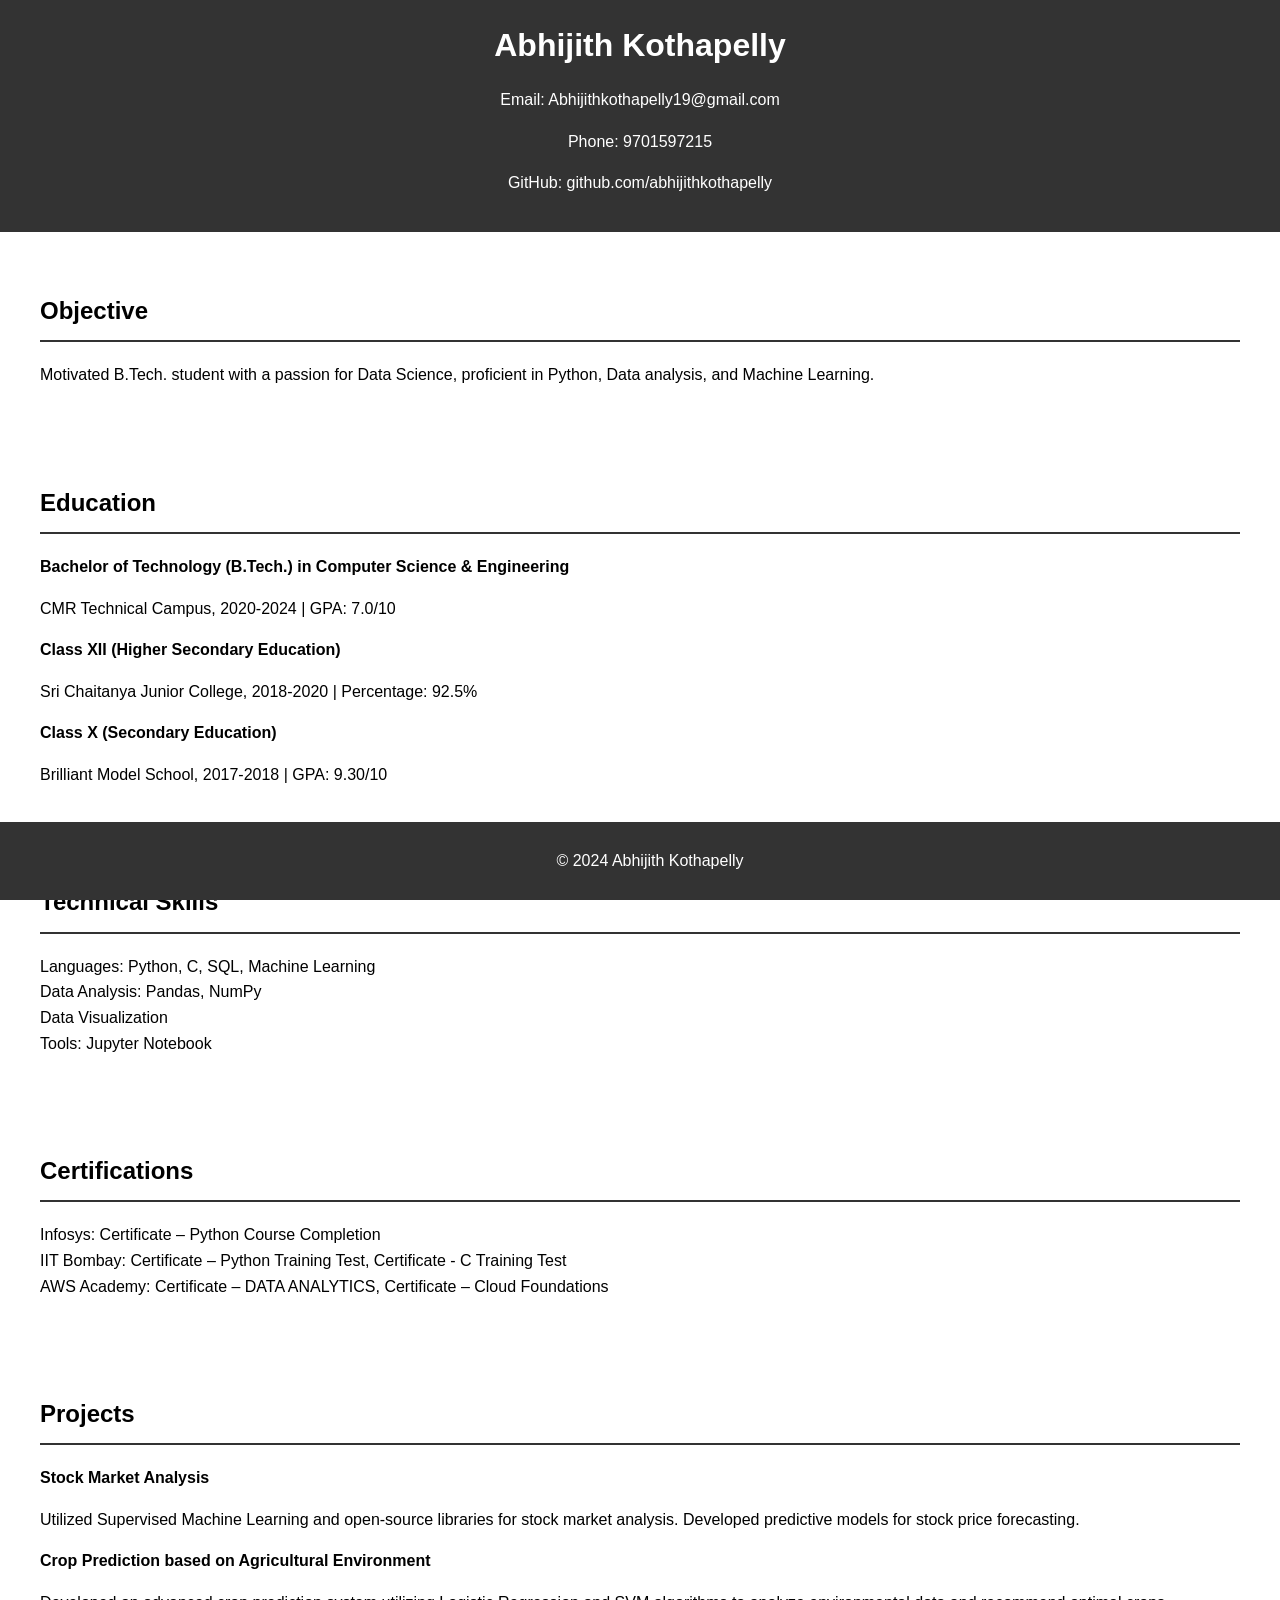
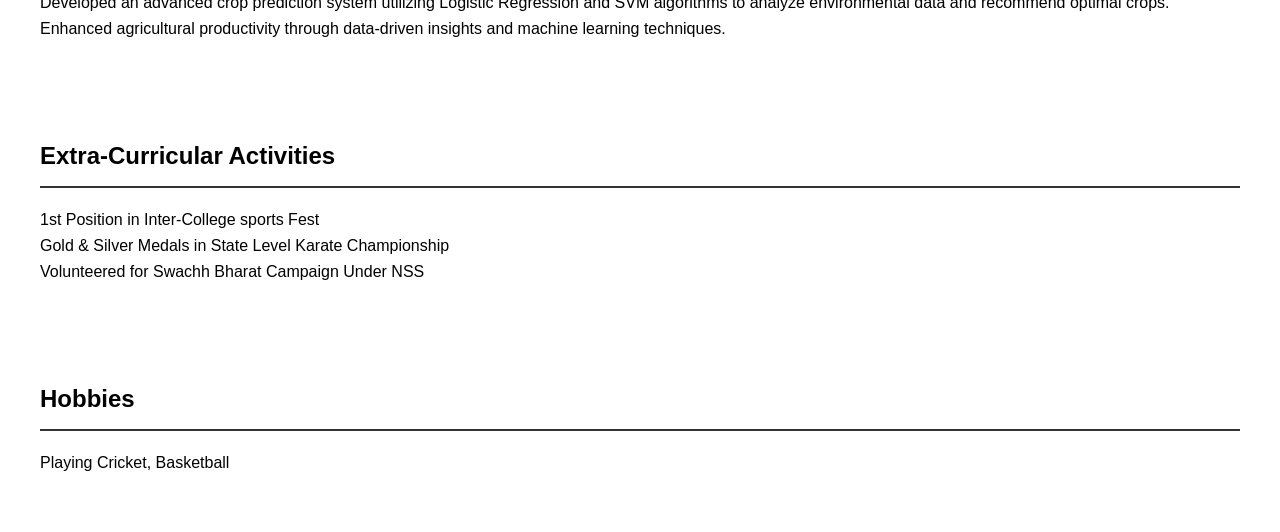
==== index.html @ 3f990ffe "Update and rename abhi.html to index.html" ====
<!DOCTYPE html>
<html lang="en">
<head>
    <meta charset="UTF-8">
    <meta name="viewport" content="width=device-width, initial-scale=1.0">
    <title>Abhijith Kothapelly's Portfolio</title>
    <link rel="stylesheet" href="styles.css">
</head>
<body>
    <header>
        <h1>Abhijith Kothapelly</h1>
        <p>Email: <a href="mailto:Abhijithkothapelly19@gmail.com">Abhijithkothapelly19@gmail.com</a></p>
        <p>Phone: 9701597215</p>
        <p>GitHub: <a href="https://github.com/abhijithkothapelly" target="_blank">github.com/abhijithkothapelly</a></p>
    </header>

    <section id="objective">
        <h2>Objective</h2>
        <p>Motivated B.Tech. student with a passion for Data Science, proficient in Python, Data analysis, and Machine Learning.</p>
    </section>

    <section id="education">
        <h2>Education</h2>
        <ul>
            <li>
                <strong>Bachelor of Technology (B.Tech.) in Computer Science & Engineering</strong>
                <p>CMR Technical Campus, 2020-2024 | GPA: 7.0/10</p>
            </li>
            <li>
                <strong>Class XII (Higher Secondary Education)</strong>
                <p>Sri Chaitanya Junior College, 2018-2020 | Percentage: 92.5%</p>
            </li>
            <li>
                <strong>Class X (Secondary Education)</strong>
                <p>Brilliant Model School, 2017-2018 | GPA: 9.30/10</p>
            </li>
        </ul>
    </section>

    <section id="skills">
        <h2>Technical Skills</h2>
        <ul>
            <li>Languages: Python, C, SQL, Machine Learning</li>
            <li>Data Analysis: Pandas, NumPy</li>
            <li>Data Visualization</li>
            <li>Tools: Jupyter Notebook</li>
        </ul>
    </section>

    <section id="certifications">
        <h2>Certifications</h2>
        <ul>
            <li>Infosys: Certificate – Python Course Completion</li>
            <li>IIT Bombay: Certificate – Python Training Test, Certificate - C Training Test</li>
            <li>AWS Academy: Certificate – DATA ANALYTICS, Certificate – Cloud Foundations</li>
        </ul>
    </section>

    <section id="projects">
        <h2>Projects</h2>
        <ul>
            <li>
                <strong>Stock Market Analysis</strong>
                <p>Utilized Supervised Machine Learning and open-source libraries for stock market analysis. Developed predictive models for stock price forecasting.</p>
            </li>
            <li>
                <strong>Crop Prediction based on Agricultural Environment</strong>
                <p>Developed an advanced crop prediction system utilizing Logistic Regression and SVM algorithms to analyze environmental data and recommend optimal crops. Enhanced agricultural productivity through data-driven insights and machine learning techniques.</p>
            </li>
        </ul>
    </section>

    <section id="activities">
        <h2>Extra-Curricular Activities</h2>
        <ul>
            <li>1st Position in Inter-College sports Fest</li>
            <li>Gold & Silver Medals in State Level Karate Championship</li>
            <li>Volunteered for Swachh Bharat Campaign Under NSS</li>
        </ul>
    </section>

    <section id="hobbies">
        <h2>Hobbies</h2>
        <p>Playing Cricket, Basketball</p>
    </section>

    <footer>
        <p>© 2024 Abhijith Kothapelly</p>
    </footer>

    <script src="scripts.js"></script>
</body>
</html>
---- styles.css ----
body {
    font-family: Arial, sans-serif;
    line-height: 1.6;
    margin: 0;
    padding: 0;
}

header {
    background: #333;
    color: #fff;
    padding: 20px;
    text-align: center;
}

header h1 {
    margin: 0;
}

header a {
    color: #fff;
    text-decoration: none;
}

section {
    padding: 20px;
    margin: 20px;
}

h2 {
    border-bottom: 2px solid #333;
    padding-bottom: 10px;
}

ul {
    list-style-type: none;
    padding: 0;
}

footer {
    background: #333;
    color: #fff;
    text-align: center;
    padding: 10px;
    position: fixed;
    bottom: 0;
    width: 100%;
}
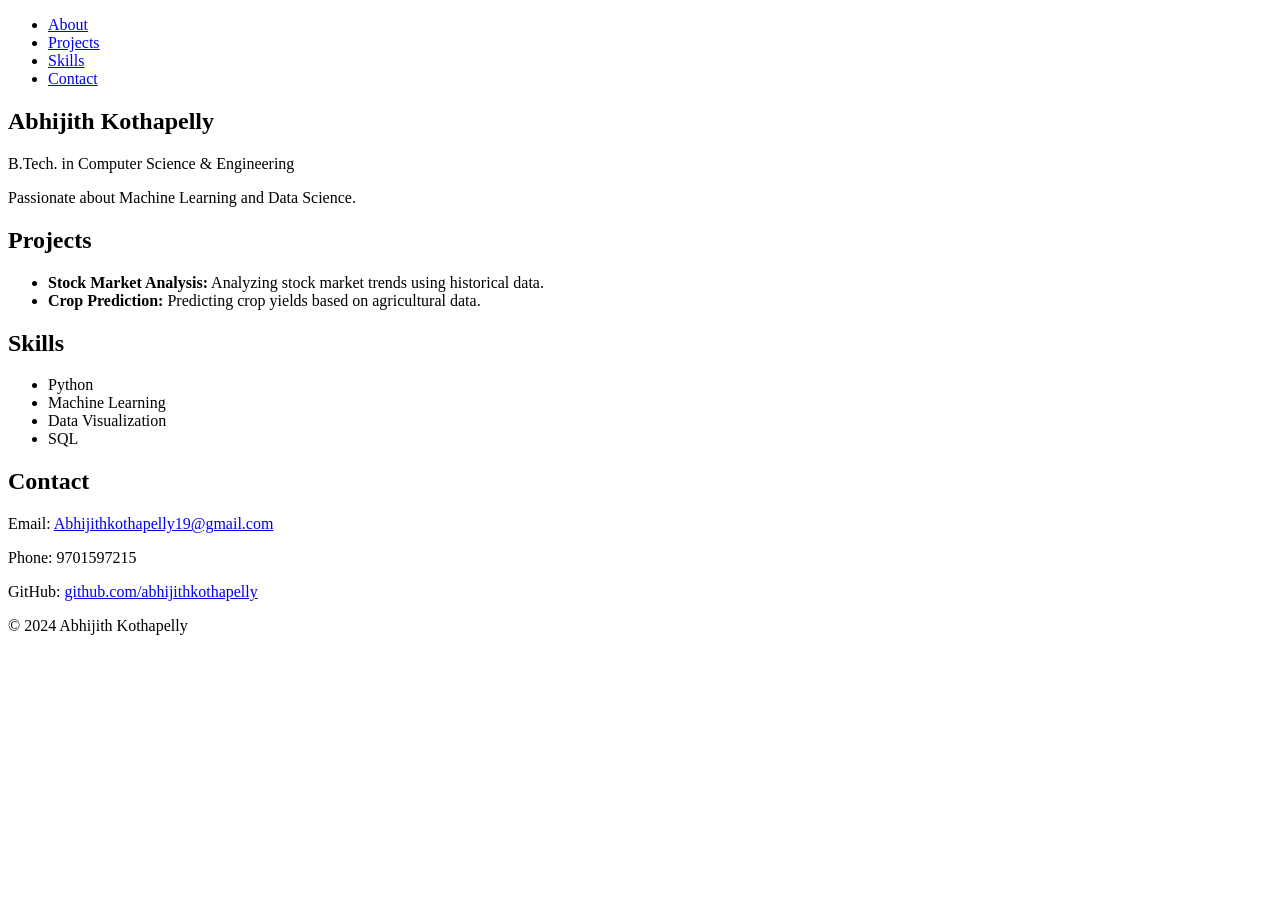
==== commit 87e6cece: "Update index.html" ====
--- a/index.html
+++ b/index.html
@@ -4,90 +4,55 @@
     <meta charset="UTF-8">
     <meta name="viewport" content="width=device-width, initial-scale=1.0">
     <title>Abhijith Kothapelly's Portfolio</title>
-    <link rel="stylesheet" href="styles.css">
+    <link rel="stylesheet" href="style.css">
 </head>
 <body>
     <header>
+        <nav>
+            <ul>
+                <li><a href="#about">About</a></li>
+                <li><a href="#projects">Projects</a></li>
+                <li><a href="#skills">Skills</a></li>
+                <li><a href="#contact">Contact</a></li>
+            </ul>
+        </nav>
+    </header>
+
+    <section id="about" class="section">
         <h1>Abhijith Kothapelly</h1>
+        <p>B.Tech. in Computer Science & Engineering</p>
+        <p>Passionate about Machine Learning and Data Science.</p>
+    </section>
+
+    <section id="projects" class="section">
+        <h2>Projects</h2>
+        <ul>
+            <li><strong>Stock Market Analysis:</strong> Analyzing stock market trends using historical data.</li>
+            <li><strong>Crop Prediction:</strong> Predicting crop yields based on agricultural data.</li>
+        </ul>
+    </section>
+
+    <section id="skills" class="section">
+        <h2>Skills</h2>
+        <ul>
+            <li>Python</li>
+            <li>Machine Learning</li>
+            <li>Data Visualization</li>
+            <li>SQL</li>
+        </ul>
+    </section>
+
+    <section id="contact" class="section">
+        <h2>Contact</h2>
         <p>Email: <a href="mailto:Abhijithkothapelly19@gmail.com">Abhijithkothapelly19@gmail.com</a></p>
         <p>Phone: 9701597215</p>
         <p>GitHub: <a href="https://github.com/abhijithkothapelly" target="_blank">github.com/abhijithkothapelly</a></p>
-    </header>
-
-    <section id="objective">
-        <h2>Objective</h2>
-        <p>Motivated B.Tech. student with a passion for Data Science, proficient in Python, Data analysis, and Machine Learning.</p>
-    </section>
-
-    <section id="education">
-        <h2>Education</h2>
-        <ul>
-            <li>
-                <strong>Bachelor of Technology (B.Tech.) in Computer Science & Engineering</strong>
-                <p>CMR Technical Campus, 2020-2024 | GPA: 7.0/10</p>
-            </li>
-            <li>
-                <strong>Class XII (Higher Secondary Education)</strong>
-                <p>Sri Chaitanya Junior College, 2018-2020 | Percentage: 92.5%</p>
-            </li>
-            <li>
-                <strong>Class X (Secondary Education)</strong>
-                <p>Brilliant Model School, 2017-2018 | GPA: 9.30/10</p>
-            </li>
-        </ul>
-    </section>
-
-    <section id="skills">
-        <h2>Technical Skills</h2>
-        <ul>
-            <li>Languages: Python, C, SQL, Machine Learning</li>
-            <li>Data Analysis: Pandas, NumPy</li>
-            <li>Data Visualization</li>
-            <li>Tools: Jupyter Notebook</li>
-        </ul>
-    </section>
-
-    <section id="certifications">
-        <h2>Certifications</h2>
-        <ul>
-            <li>Infosys: Certificate – Python Course Completion</li>
-            <li>IIT Bombay: Certificate – Python Training Test, Certificate - C Training Test</li>
-            <li>AWS Academy: Certificate – DATA ANALYTICS, Certificate – Cloud Foundations</li>
-        </ul>
-    </section>
-
-    <section id="projects">
-        <h2>Projects</h2>
-        <ul>
-            <li>
-                <strong>Stock Market Analysis</strong>
-                <p>Utilized Supervised Machine Learning and open-source libraries for stock market analysis. Developed predictive models for stock price forecasting.</p>
-            </li>
-            <li>
-                <strong>Crop Prediction based on Agricultural Environment</strong>
-                <p>Developed an advanced crop prediction system utilizing Logistic Regression and SVM algorithms to analyze environmental data and recommend optimal crops. Enhanced agricultural productivity through data-driven insights and machine learning techniques.</p>
-            </li>
-        </ul>
-    </section>
-
-    <section id="activities">
-        <h2>Extra-Curricular Activities</h2>
-        <ul>
-            <li>1st Position in Inter-College sports Fest</li>
-            <li>Gold & Silver Medals in State Level Karate Championship</li>
-            <li>Volunteered for Swachh Bharat Campaign Under NSS</li>
-        </ul>
-    </section>
-
-    <section id="hobbies">
-        <h2>Hobbies</h2>
-        <p>Playing Cricket, Basketball</p>
     </section>
 
     <footer>
-        <p>© 2024 Abhijith Kothapelly</p>
+        <p>&copy; 2024 Abhijith Kothapelly</p>
     </footer>
 
-    <script src="scripts.js"></script>
+    <script src="script.js"></script>
 </body>
 </html>
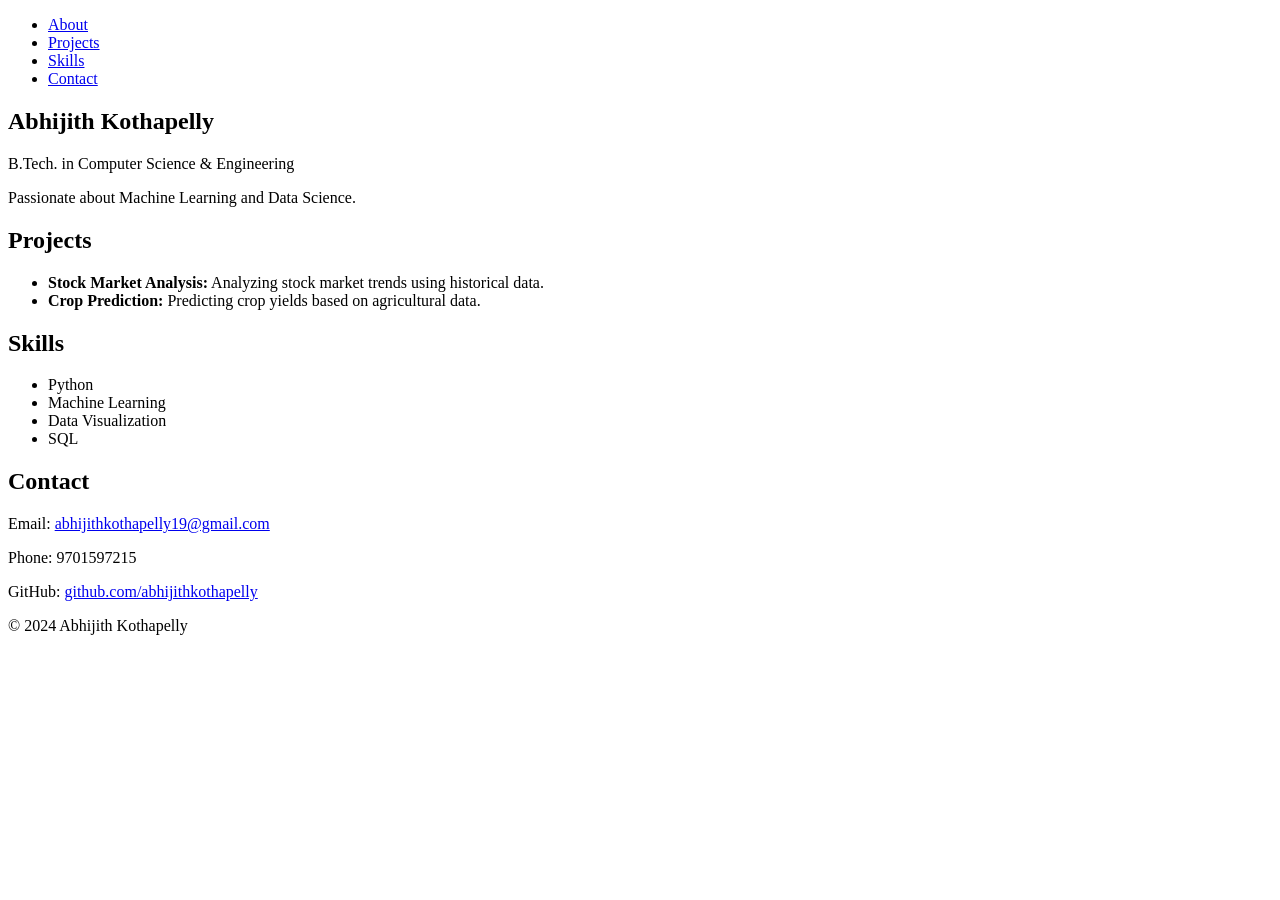
==== commit ceef9c19: "Update index.html" ====
--- a/index.html
+++ b/index.html
@@ -4,7 +4,7 @@
     <meta charset="UTF-8">
     <meta name="viewport" content="width=device-width, initial-scale=1.0">
     <title>Abhijith Kothapelly's Portfolio</title>
-    <link rel="stylesheet" href="style.css">
+    <link rel="stylesheet" href="css/style.css">
 </head>
 <body>
     <header>
@@ -18,13 +18,13 @@
         </nav>
     </header>
 
-    <section id="about" class="section">
+    <section id="about">
         <h1>Abhijith Kothapelly</h1>
         <p>B.Tech. in Computer Science & Engineering</p>
         <p>Passionate about Machine Learning and Data Science.</p>
     </section>
 
-    <section id="projects" class="section">
+    <section id="projects">
         <h2>Projects</h2>
         <ul>
             <li><strong>Stock Market Analysis:</strong> Analyzing stock market trends using historical data.</li>
@@ -32,7 +32,7 @@
         </ul>
     </section>
 
-    <section id="skills" class="section">
+    <section id="skills">
         <h2>Skills</h2>
         <ul>
             <li>Python</li>
@@ -42,9 +42,9 @@
         </ul>
     </section>
 
-    <section id="contact" class="section">
+    <section id="contact">
         <h2>Contact</h2>
-        <p>Email: <a href="mailto:Abhijithkothapelly19@gmail.com">Abhijithkothapelly19@gmail.com</a></p>
+        <p>Email: <a href="mailto:Abhijithkothapelly19@gmail.com">abhijithkothapelly19@gmail.com</a></p>
         <p>Phone: 9701597215</p>
         <p>GitHub: <a href="https://github.com/abhijithkothapelly" target="_blank">github.com/abhijithkothapelly</a></p>
     </section>
@@ -53,6 +53,6 @@
         <p>&copy; 2024 Abhijith Kothapelly</p>
     </footer>
 
-    <script src="script.js"></script>
+    <script src="js/script.js"></script>
 </body>
 </html>
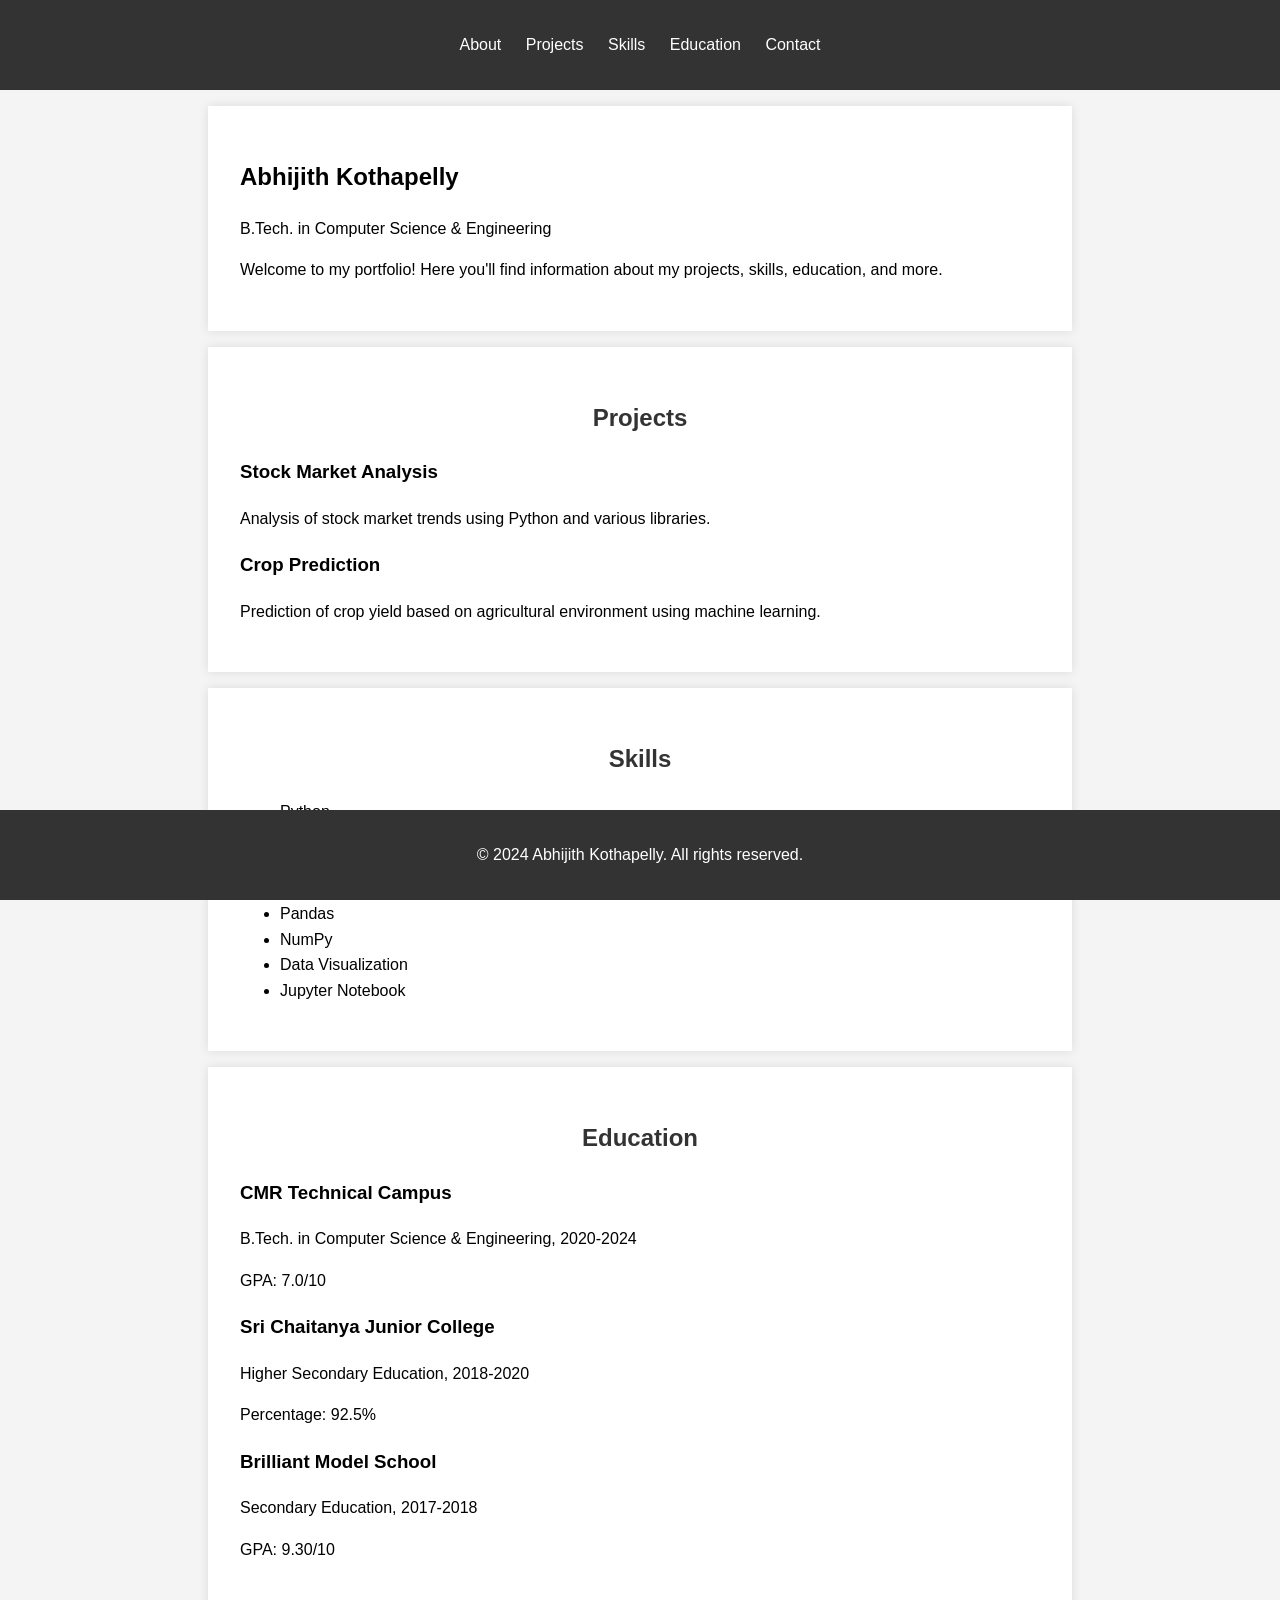
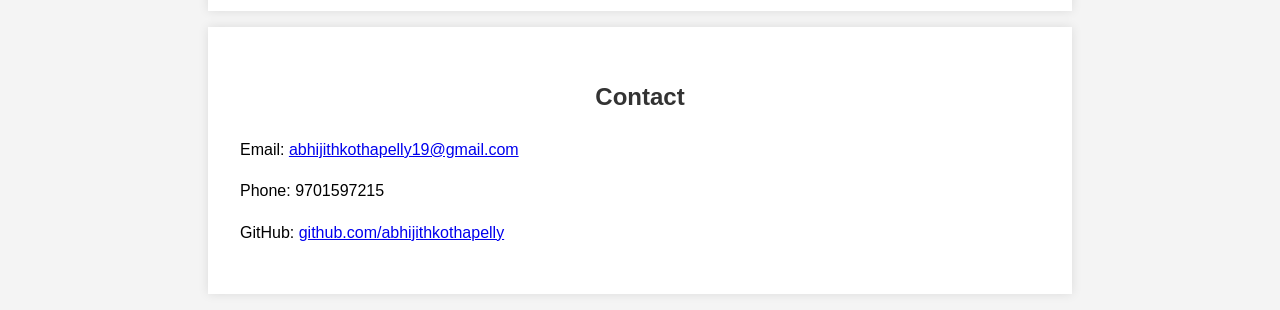
==== commit 75571a0f: "Update index.html" ====
--- a/index.html
+++ b/index.html
@@ -4,7 +4,7 @@
     <meta charset="UTF-8">
     <meta name="viewport" content="width=device-width, initial-scale=1.0">
     <title>Abhijith Kothapelly's Portfolio</title>
-    <link rel="stylesheet" href="css/style.css">
+    <link rel="stylesheet" href="styles.css">
 </head>
 <body>
     <header>
@@ -13,46 +13,72 @@
                 <li><a href="#about">About</a></li>
                 <li><a href="#projects">Projects</a></li>
                 <li><a href="#skills">Skills</a></li>
+                <li><a href="#education">Education</a></li>
                 <li><a href="#contact">Contact</a></li>
             </ul>
         </nav>
     </header>
-
+    
     <section id="about">
         <h1>Abhijith Kothapelly</h1>
         <p>B.Tech. in Computer Science & Engineering</p>
-        <p>Passionate about Machine Learning and Data Science.</p>
+        <p>Welcome to my portfolio! Here you'll find information about my projects, skills, education, and more.</p>
     </section>
-
+    
     <section id="projects">
         <h2>Projects</h2>
-        <ul>
-            <li><strong>Stock Market Analysis:</strong> Analyzing stock market trends using historical data.</li>
-            <li><strong>Crop Prediction:</strong> Predicting crop yields based on agricultural data.</li>
-        </ul>
+        <div class="project">
+            <h3>Stock Market Analysis</h3>
+            <p>Analysis of stock market trends using Python and various libraries.</p>
+        </div>
+        <div class="project">
+            <h3>Crop Prediction</h3>
+            <p>Prediction of crop yield based on agricultural environment using machine learning.</p>
+        </div>
     </section>
-
+    
     <section id="skills">
         <h2>Skills</h2>
         <ul>
             <li>Python</li>
+            <li>C</li>
+            <li>SQL</li>
             <li>Machine Learning</li>
+            <li>Pandas</li>
+            <li>NumPy</li>
             <li>Data Visualization</li>
-            <li>SQL</li>
+            <li>Jupyter Notebook</li>
         </ul>
     </section>
-
+    
+    <section id="education">
+        <h2>Education</h2>
+        <div class="education-item">
+            <h3>CMR Technical Campus</h3>
+            <p>B.Tech. in Computer Science & Engineering, 2020-2024</p>
+            <p>GPA: 7.0/10</p>
+        </div>
+        <div class="education-item">
+            <h3>Sri Chaitanya Junior College</h3>
+            <p>Higher Secondary Education, 2018-2020</p>
+            <p>Percentage: 92.5%</p>
+        </div>
+        <div class="education-item">
+            <h3>Brilliant Model School</h3>
+            <p>Secondary Education, 2017-2018</p>
+            <p>GPA: 9.30/10</p>
+        </div>
+    </section>
+    
     <section id="contact">
         <h2>Contact</h2>
         <p>Email: <a href="mailto:Abhijithkothapelly19@gmail.com">abhijithkothapelly19@gmail.com</a></p>
         <p>Phone: 9701597215</p>
         <p>GitHub: <a href="https://github.com/abhijithkothapelly" target="_blank">github.com/abhijithkothapelly</a></p>
     </section>
-
+    
     <footer>
-        <p>&copy; 2024 Abhijith Kothapelly</p>
+        <p>&copy; 2024 Abhijith Kothapelly. All rights reserved.</p>
     </footer>
-
-    <script src="js/script.js"></script>
 </body>
 </html>
--- a/styles.css
+++ b/styles.css
@@ -0,0 +1,52 @@
+body {
+    font-family: Arial, sans-serif;
+    line-height: 1.6;
+    margin: 0;
+    padding: 0;
+    background-color: #f4f4f4;
+}
+
+header {
+    background: #333;
+    color: #fff;
+    padding: 1rem 0;
+    text-align: center;
+}
+
+header nav ul {
+    list-style: none;
+    padding: 0;
+}
+
+header nav ul li {
+    display: inline;
+    margin: 0 10px;
+}
+
+header nav ul li a {
+    color: #fff;
+    text-decoration: none;
+}
+
+section {
+    padding: 2rem;
+    margin: 1rem auto;
+    max-width: 800px;
+    background: #fff;
+    box-shadow: 0 0 10px rgba(0, 0, 0, 0.1);
+}
+
+section h2 {
+    text-align: center;
+    color: #333;
+}
+
+footer {
+    text-align: center;
+    padding: 1rem 0;
+    background: #333;
+    color: #fff;
+    position: fixed;
+    width: 100%;
+    bottom: 0;
+}
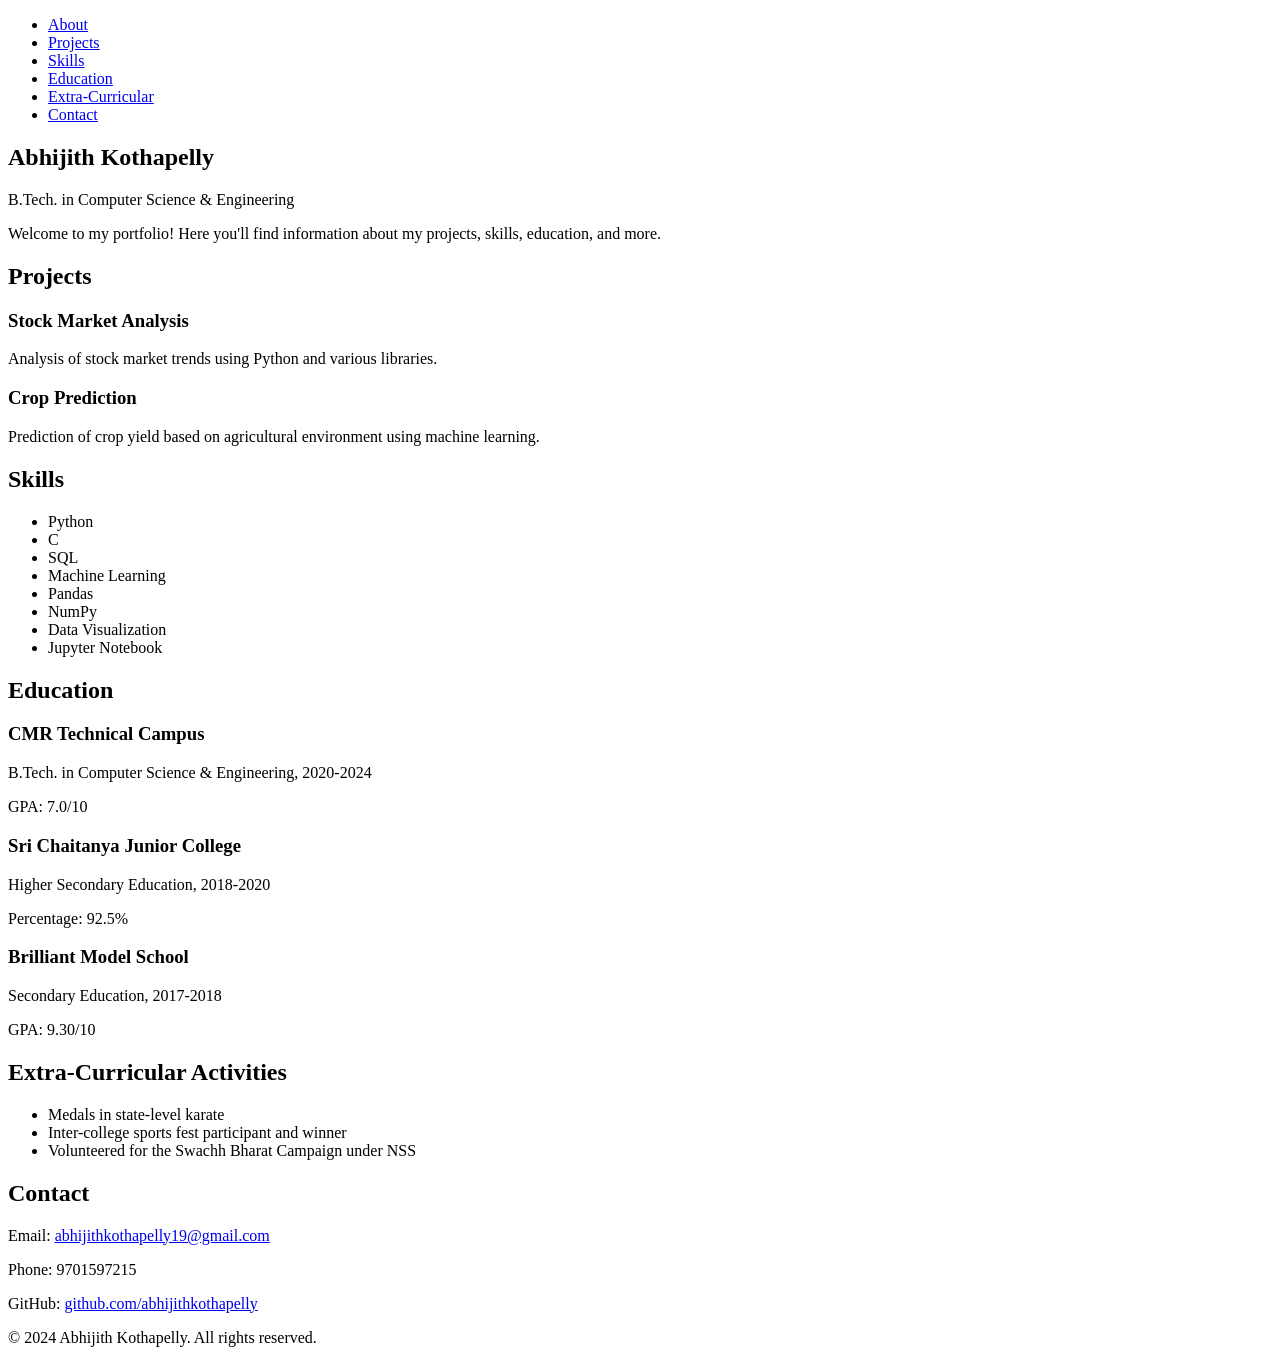
==== commit 0e378acf: "Update index.html" ====
--- a/index.html
+++ b/index.html
@@ -4,7 +4,7 @@
     <meta charset="UTF-8">
     <meta name="viewport" content="width=device-width, initial-scale=1.0">
     <title>Abhijith Kothapelly's Portfolio</title>
-    <link rel="stylesheet" href="styles.css">
+    <link rel="stylesheet" href="styles-tech.css">
 </head>
 <body>
     <header>
@@ -14,6 +14,7 @@
                 <li><a href="#projects">Projects</a></li>
                 <li><a href="#skills">Skills</a></li>
                 <li><a href="#education">Education</a></li>
+                <li><a href="#extra-curricular">Extra-Curricular</a></li>
                 <li><a href="#contact">Contact</a></li>
             </ul>
         </nav>
@@ -70,9 +71,18 @@
         </div>
     </section>
     
+    <section id="extra-curricular">
+        <h2>Extra-Curricular Activities</h2>
+        <ul>
+            <li>Medals in state-level karate</li>
+            <li>Inter-college sports fest participant and winner</li>
+            <li>Volunteered for the Swachh Bharat Campaign under NSS</li>
+        </ul>
+    </section>
+    
     <section id="contact">
         <h2>Contact</h2>
-        <p>Email: <a href="mailto:Abhijithkothapelly19@gmail.com">abhijithkothapelly19@gmail.com</a></p>
+        <p>Email: <a href="mailto:abhijithkothapelly19@gmail.com">abhijithkothapelly19@gmail.com</a></p>
         <p>Phone: 9701597215</p>
         <p>GitHub: <a href="https://github.com/abhijithkothapelly" target="_blank">github.com/abhijithkothapelly</a></p>
     </section>
